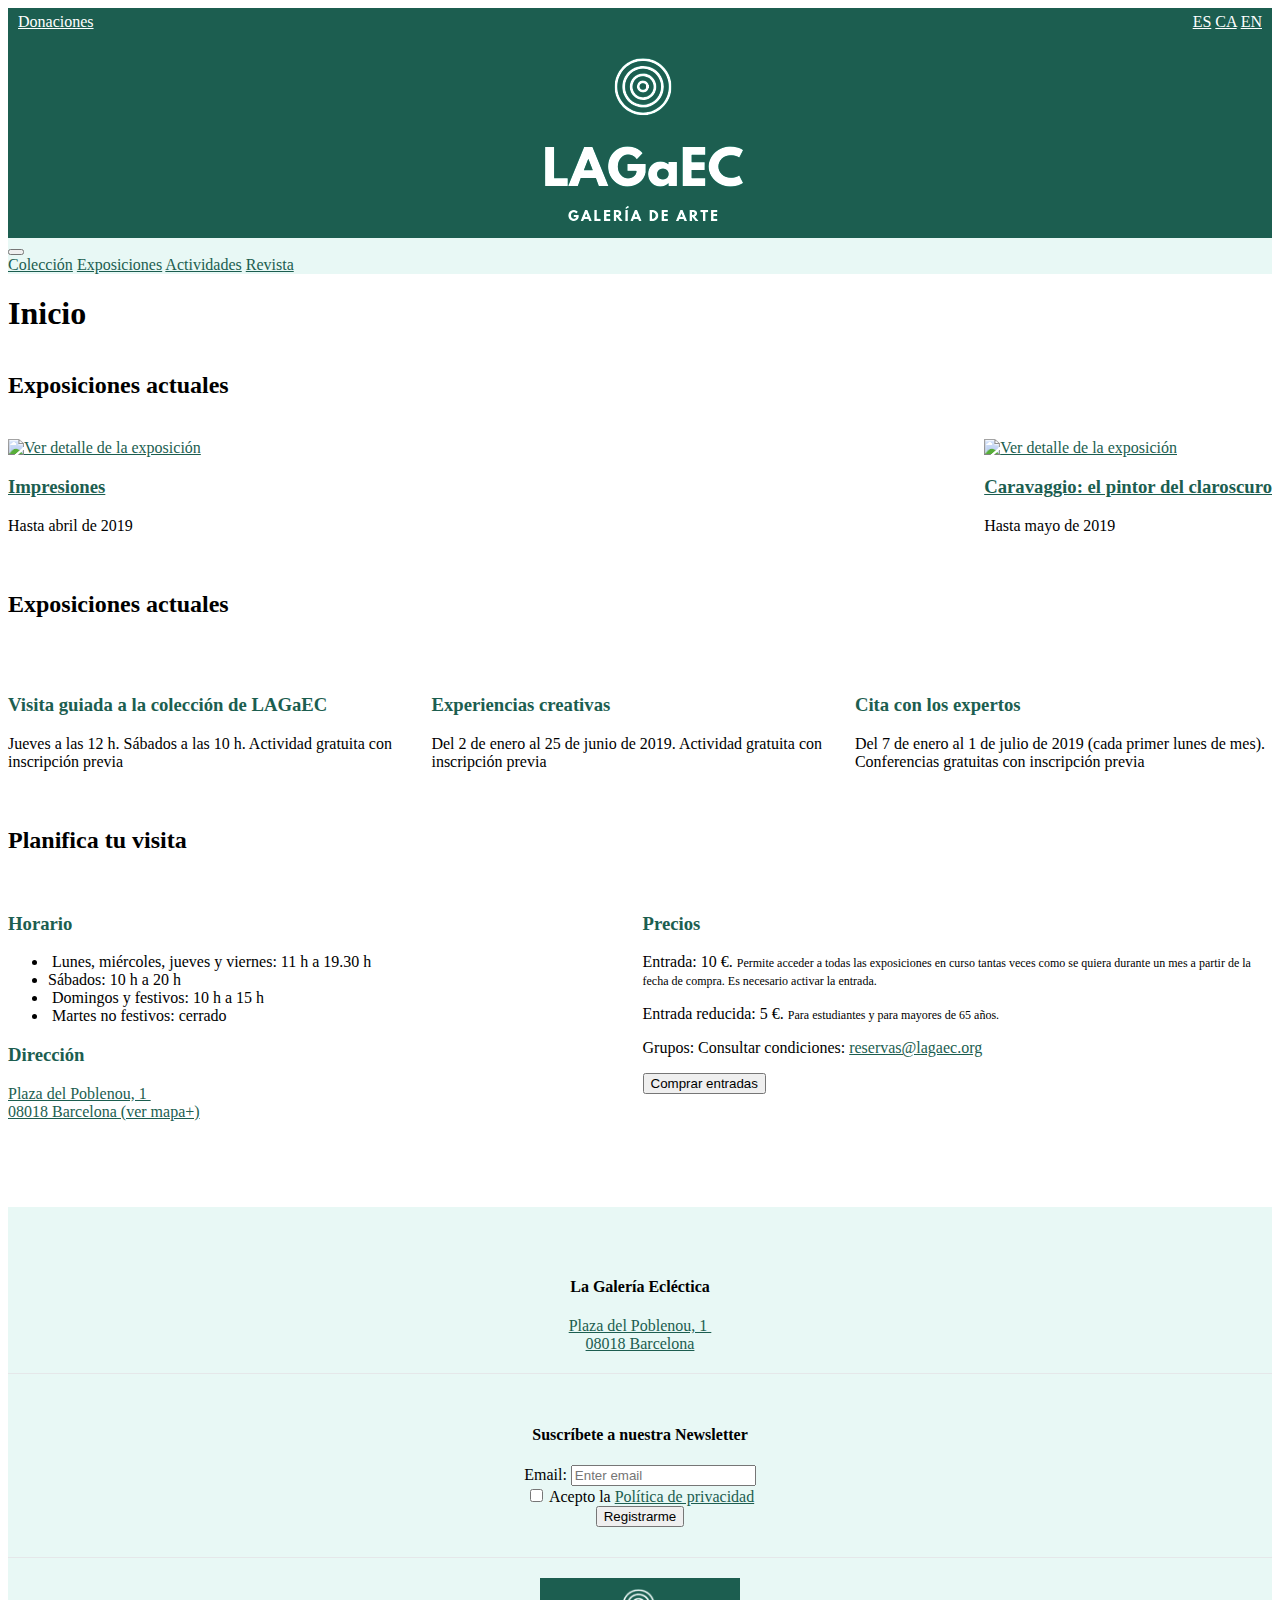
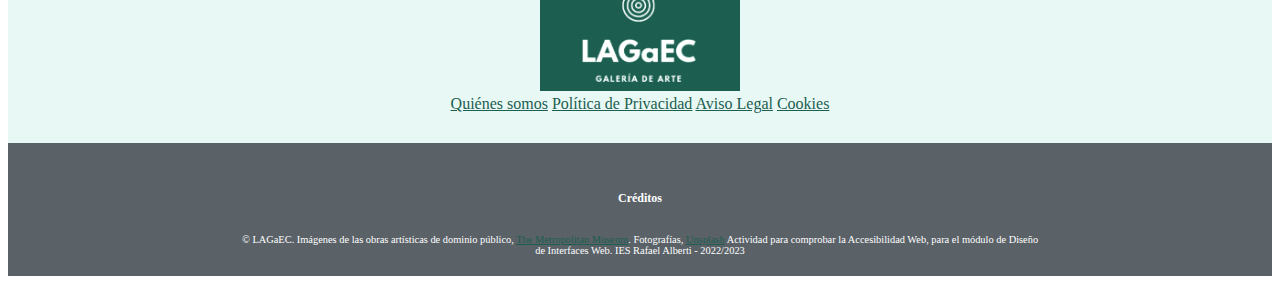
==== index.html @ 1482bf03 "Cambios necesarios para mejora de accesibilidad" ====
<!DOCTYPE html>
<html lang="es">
<head>
    <meta charset="UTF-8">
    <title>Inicio · La Galería Ecléctica</title>
    <link rel="stylesheet" href="assets/bootstrap/css/bootstrap.css">
    <link rel="stylesheet" href="https://use.fontawesome.com/releases/v5.6.3/css/all.css" integrity="sha384-UHRtZLI+pbxtHCWp1t77Bi1L4ZtiqrqD80Kn4Z8NTSRyMA2Fd33n5dQ8lWUE00s/" crossorigin="anonymous">
    <link rel="stylesheet" href="assets/css/style.css">
</head>
<body>
<header class="bg-verde-oscuro">
    <div class="cabecera-top">
        <div><a href="donar.html">Donaciones</a></div>
        <div>
            <a href="#">ES</a>
            <a href="#">CA</a>
            <a href="#">EN</a>
        </div>
    </div>
    <a href="index.html">
        <img src="assets/img/logo.png" alt="logo"/>
    </a>
    <nav class="navbar navbar-expand-lg navbar-light bg-verde-claro">
        <button class="navbar-toggler" data-toggle="collapse" data-target="#navbarNavAltMarkup">
            <span class="navbar-toggler-icon"></span>
        </button>
        <div class="collapse navbar-collapse" id="navbarNavAltMarkup">
            <div class="navbar-nav">
                <a class="nav-item nav-link" href="#">Colección</a>
                <a class="nav-item nav-link" href="exposiciones.html">Exposiciones</a>
                <a class="nav-item nav-link" href="#">Actividades</a>
                <a class="nav-item nav-link" href="#">Revista</a>
            </div>
        </div>
    </nav>
</header>

<main class="container-fluid">
    <h1>Inicio</h1>
    <section class="exposiciones container">
        <h2> Exposiciones actuales</h2>
        <div class="fila">
            <div class="dos-columnas">
                <a href="expo-detalle.html">
                    <img src="assets/img/expo-cezanne.jpg" alt="Ver detalle  de la exposición"/>
                </a>
                <a href="expo-detalle.html"><h3>Impresiones </h3></a>
                <p>Hasta abril de 2019</p>
            </div>
            <div class="dos-columnas">
                <a href="#">
                    <img src="assets/img/expo-caravaggio.jpg" alt="Ver detalle de la exposición"/>
                </a>
                <a href="#"> <h3>Caravaggio: el pintor del claroscuro </h3></a>
                <p>Hasta mayo de 2019</p>
            </div>
        </div>
    </section>

    <section class="actividades container">
        <h2> Exposiciones actuales</h2>
        <div class="fila">
            <div class="tres-columnas">
                <img src="assets/img/activ-guide.jpg" alt=""/>
                <h3>Visita guiada a la colección de LAGaEC </h3>
                <p>Jueves a las 12 h. Sábados a las 10 h. Actividad gratuita con inscripción previa</p>
            </div>
            <div class="tres-columnas">
                <img src="assets/img/activ-arts.jpg" alt=""/>
                <h3>Experiencias creativas </h3>
                <p>Del 2 de enero al 25 de junio de 2019. Actividad gratuita con inscripción previa</p>
            </div>
            <div class="tres-columnas">
                <img src="assets/img/activ-conf.jpg" alt=""/>
                <h3>Cita con los expertos</h3>
                <p>Del 7 de enero al 1 de julio de 2019 (cada primer lunes de mes). Conferencias gratuitas con inscripción previa</p>
            </div>
        </div>
    </section>

    <section class="planifica-visita container">
        <h2> Planifica tu visita</h2>
        <div class="fila">
            <div class="dos-columnas">
                <h3>Horario</h3>
                <ul>
                    <li> Lunes, miércoles, jueves y viernes: 11 h a 19.30 h </li>
                    <li>Sábados: 10 h a 20 h</li>
                    <li> Domingos y festivos: 10 h a 15 h</li>
                    <li> Martes no festivos: cerrado</li>
                </ul>
                <h3>Dirección</h3>
                <p>
                    <a href="https://www.google.com/maps/place/Rambla+del+Poblenou,+1,+08005+Barcelona/@41.3975104,2.2034485,17z/data=!3m1!4b1!4m5!3m4!1s0x12a4a36b1db3ec85:0xbfaec3c0c8fd3ae2!8m2!3d41.3975104!4d2.2056372" target="_blank">
                         Plaza del Poblenou, 1 <br>08018 Barcelona (ver mapa+)
                    </a>
                </p>

            </div>
            <div class="dos-columnas">
                <h3>Precios</h3>
                <p>Entrada: 10 €.
                <span>Permite acceder a todas las exposiciones en curso tantas veces como se quiera durante un mes a partir de la fecha de compra. Es necesario activar la entrada. </span>
                <p>
                <p>Entrada reducida: 5 €.
                <span>Para estudiantes y para mayores de 65 años. </span>
            </p>
                <p>Grupos: Consultar condiciones: <a href="mailto:reservas@lagaec.org">reservas@lagaec.org</a> </p>
                <button class="btn btn-secondary">Comprar entradas</button>
            </div>
        </div>
    </section>
</main>

<footer class="container-fluid">
    <div class="container pie">
        <h4>La Galería Ecléctica</h4>
        <a href="#">
            Plaza del Poblenou, 1 <br>
            08018 Barcelona
        </a>
        <div class="rrss">
            <a href="https://www.facebook.com/"><i class="fab fa-facebook-square"></i></a>
            <a href="https://twitter.com/"><i class="fab fa-twitter-square"></i></a>
            <a href="https://www.instagram.com/"><i class="fab fa-instagram"></i></a>
            <a href="https://www.youtube.com/"><i class="fab fa-youtube-square"></i></a>
        </div>

        <form>
            <h4>Suscríbete a nuestra Newsletter</h4>
            <div class="form-group">
                <label for="email">Email:</label>
                <input type="email" name="email" class="form-control" placeholder="Enter email">
            </div>
            <div class="form-group form-check">                
                <input type="checkbox" name="private__policy" class="form-check-input">
                <label class="form-check-label" for="private__policy">Acepto la <a href="#">Política de privacidad </a></label>
            </div>
            <button type="submit" class="btn btn-secondary">Registrarme</button>
        </form>
        <a href="index.html" class="logo">
            <img src="assets/img/logo-alt.png" alt="logo"/>
        </a>
        <nav class="navbar navbar-expand-lg navbar-light bg-verde-claro">
            <div class="navbar-nav">
                <a class="nav-item nav-link active" href="#">Quiénes somos</a>
                <a class="nav-item nav-link" href="#">Política de Privacidad</a>
                <a class="nav-item nav-link" href="#">Aviso Legal</a>
                <a class="nav-item nav-link" href="#">Cookies</a>
            </div>
        </nav>

    </div>
    <div class="creditos">
        <h6>Créditos</h6>
        <p>© LAGaEC. Imágenes de las obras artísticas de dominio público,
            <a href="https://www.metmuseum.org/art/collection/search#!?searchField=All&showOnly=openAccess&sortBy=relevance&offset=0&pageSize=0">The Metropolitan Museum</a>.
            Fotografías, <a href="https://unsplash.com">Unsplash</a>
            Actividad para comprobar la Accesibilidad Web, para el módulo de Diseño de Interfaces Web.
            IES Rafael Alberti - 2022/2023</p>
    </div>

</footer>
<script src="https://code.jquery.com/jquery-3.3.1.slim.min.js" integrity="sha384-q8i/X+965DzO0rT7abK41JStQIAqVgRVzpbzo5smXKp4YfRvH+8abtTE1Pi6jizo" crossorigin="anonymous"></script>
<script src="https://cdnjs.cloudflare.com/ajax/libs/popper.js/1.14.6/umd/popper.min.js" integrity="sha384-wHAiFfRlMFy6i5SRaxvfOCifBUQy1xHdJ/yoi7FRNXMRBu5WHdZYu1hA6ZOblgut" crossorigin="anonymous"></script>
<script src="assets/bootstrap/js/bootstrap.js"></script>
</body>
</html>
---- assets/css/style.css ----
/* GENÉRICO */

.bg-verde-claro{
    background: #E8F8F5;
}
.bg-verde-oscuro{
    background: #1C5E50;
}


.font-verde-claro{
    color: #E8F8F5;
}
.font-verde-oscuro{
    color: #1C5E50;
}
a{
    color: #1C5E50 ;
}
a:hover{
    color: #6c757d ;
}

h3{
    color: #1C5E50;
}

main img{
    width: 100%;
}

section{
    margin: 40px 0px;
}
/* CABECERA */
header{
    display: flex;
    flex-wrap: wrap;
    align-items: center;
    justify-content: center;
    color: #fff;
}

.cabecera-top{
    width: 100%;
    display: flex;
    flex-wrap: wrap;
    justify-content: space-between;
    align-items: center;
    padding: 5px 10px;
}
.cabecera-top a{
    color: #fff;
}
.cabecera-top > div{
    max-width: 200px;
}

header > nav,
header > a{
    width: 100%;
}
header > a{
    display: flex;
    justify-content: center;
}

.navbar{
    justify-content: center;
    background: #E8F8F5;
}
.navbar-light .navbar-nav .nav-link{
    text-align: center;
}

.navbar-expand-lg .navbar-collapse{
    justify-content: center;
}
.breadcrumb{
    margin-bottom: 0px;
    background: #F8F9F9;
}
.breadcrumb li{
    color:#222;
}

.submenu{
    width: 100%;
    background: #fff;
}

.submenu .navbar-nav {
    -ms-flex-direction: row;
    flex-direction: row;

}
.submenu .nav-link {
    display: block;
    padding: 0.5rem 1rem;
}
/* MAIN */
main{
    padding-bottom: 30px;
}

.fila{
    display: flex;
    flex-wrap: wrap;
    justify-content: space-between;
}

.fila div.dos-columnas{
    max-width: 49.8%
}
.fila div.tres-columnas{
    max-width: 33%
}
.fila div.cuatro-columnas{
    max-width: 24%;
    padding-right:1%;
}
.fila div.dos-tres-columnas{
    max-width: 60%;
    padding-left:7%;
}
.fila div.ver-mas{
    width: 100%;
    display: flex;
    align-items: center;
    justify-content: center;
}
.fila > div{
    margin-top: 20px;
}
.align-izquierda{
    justify-content: flex-start;
}


.planifica-visita span{
    font-size: 0.75rem;
}

/* DETALLE */
.expo-detalle main.container-fluid{
    padding-left: 0px;
    padding-right: 0px;
}
.detalle-cabecera{
    background: url("../img/expo-degas.jpg");
    min-height: 350px;
    width: 100%;
    -webkit-background-size: cover;
    -moz-background-size: cover;
    -o-background-size: cover;
    background-size: cover;
    background-repeat: no-repeat;
    margin-top: 0px;
}

.donar-cabecera{
    background: url("../img/donar.jpg");
    min-height: 350px;
    width: 100%;
    -webkit-background-size: cover;
    -moz-background-size: cover;
    -o-background-size: cover;
    background-size: cover;
    background-repeat: no-repeat;
    margin-top: 0px;
}

.donar-cabecera > .container,
.detalle-cabecera > .container{
    display: flex;
    flex-wrap: wrap;
    align-content: center;
    align-items: center;
    min-height: 400px;

}

.donar-cabecera h1,
.detalle-cabecera  h1{
    color: #fff;
    background: #1C5E50;
}

.detalle-cabecera  h2, .detalle-cabecera span{
    color: #fff;
    width: 100%;
}
.detalle-cabecera button{
    margin-top: 10px;
}


tbody tr:nth-child(even) { background: #E8F8F5 }
/* PIE DE PÁGINA  */

footer{
    background: #E8F8F5;
    padding-top: 50px;

}
footer i{
    font-size: 1.25rem;
}
footer .pie{
    display: flex;
    flex-wrap: wrap;
    justify-content: center;
    align-items: center;
}

footer .pie h2, footer .pie a,footer .pie div{
    width: 100%;
    text-align: center;
}
footer .rrss{
    border-bottom: solid thin #E5E7E9 ;
    padding-bottom: 20px;
}
footer .pie a.logo{
    border-top: solid thin #E5E7E9 ;
    padding-top: 20px;
}



footer form{
    margin: 30px 0px;
    display: flex;
    flex-wrap: wrap;
    justify-content: center;
    max-width: 300px;
    text-align: center;
}

footer .navbar{
    width: 100%;
}
footer img{
    max-width: 200px;
}
footer .navbar-nav {
    -ms-flex-direction: row;
    flex-direction: row;
}
footer.container-fluid{
    padding-right: 0px;
    padding-left: 0px;
}
.creditos{
    background: #5A6268;
    margin-top: 30px;
    font-size: 0.65rem;
    color: #fff;
    padding: 20px;
    text-align: center;
}
.creditos p{
    max-width: 800px;
    margin: 0 auto;
}
.creditos a{
    color: #1C5E50;
}
.creditos a:hover{
    color: #007bff ;
}
.creditos h6{
    font-size: 0.75rem;
}

.blockquote-footer{
    padding-top: 0px;
    background: transparent;
}
/* RESPONSIVE */
@media (max-width: 980px) {
    .fila div.dos-columnas,
    .fila div.tres-columnas{
        max-width: 100%
    }

    .fila div.cuatro-columnas{
        max-width: 49.8%
    }
    .fila div.dos-tres-columnas{
        max-width: 100%;
        padding-left:0%;
    }
}
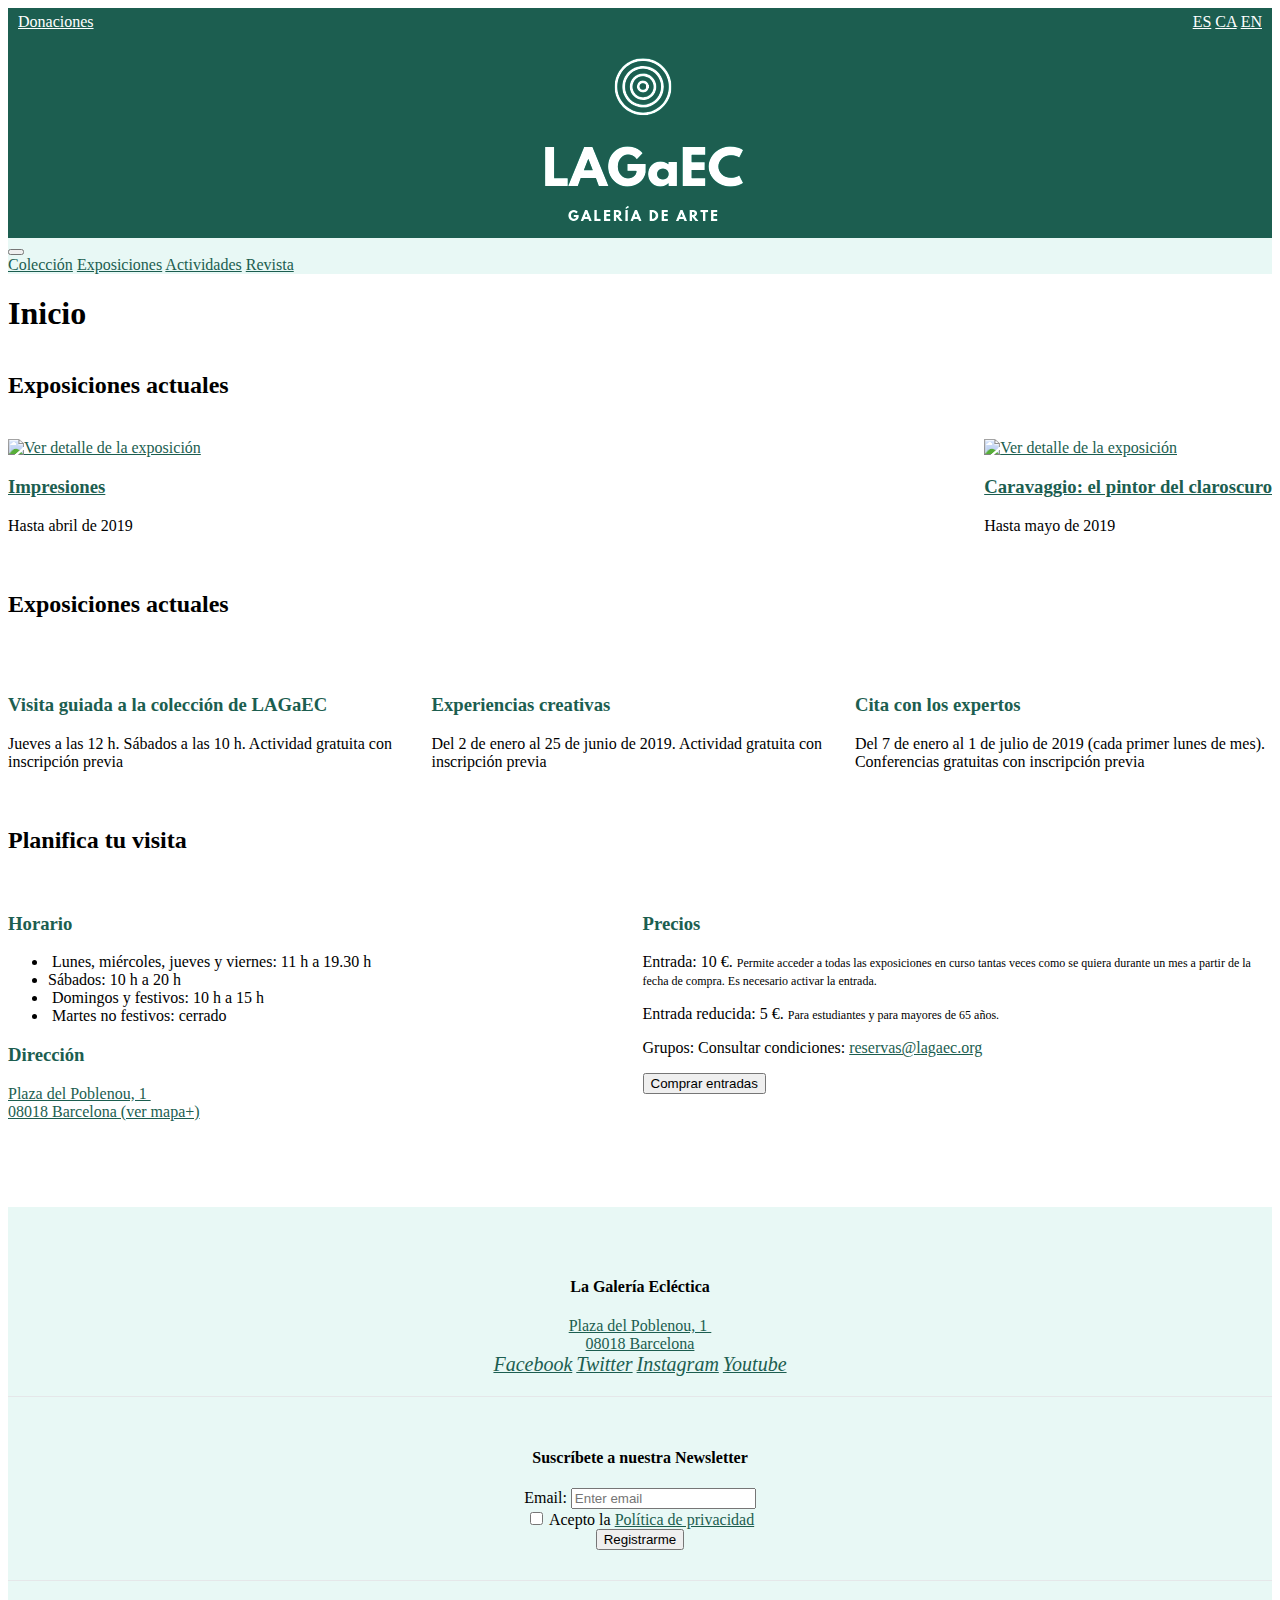
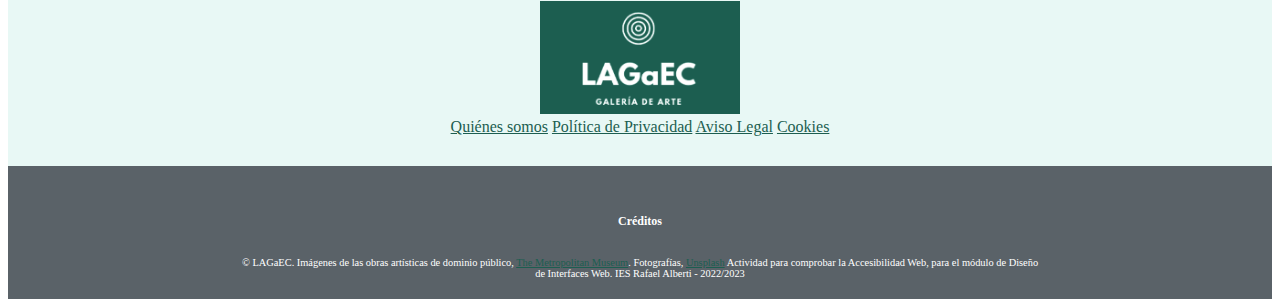
==== commit 9810be15: "Cambios en los label y añadido texto al los i" ====
--- a/index.html
+++ b/index.html
@@ -128,21 +128,23 @@
             08018 Barcelona
         </a>
         <div class="rrss">
-            <a href="https://www.facebook.com/"><i class="fab fa-facebook-square"></i></a>
-            <a href="https://twitter.com/"><i class="fab fa-twitter-square"></i></a>
-            <a href="https://www.instagram.com/"><i class="fab fa-instagram"></i></a>
-            <a href="https://www.youtube.com/"><i class="fab fa-youtube-square"></i></a>
+            <a href="https://www.facebook.com/"><i class="fab fa-facebook-square">Facebook</i></a>
+            <a href="https://twitter.com/"><i class="fab fa-twitter-square">Twitter</i></a>
+            <a href="https://www.instagram.com/"><i class="fab fa-instagram">Instagram</i></a>
+            <a href="https://www.youtube.com/"><i class="fab fa-youtube-square">Youtube</i></a>
         </div>
 
         <form>
             <h4>Suscríbete a nuestra Newsletter</h4>
             <div class="form-group">
-                <label for="email">Email:</label>
+                <label for="email">Email:
                 <input type="email" name="email" class="form-control" placeholder="Enter email">
+                </label>
             </div>
-            <div class="form-group form-check">                
+            <div class="form-group form-check">     
+                <label class="form-check-label" for="private__policy">          
                 <input type="checkbox" name="private__policy" class="form-check-input">
-                <label class="form-check-label" for="private__policy">Acepto la <a href="#">Política de privacidad </a></label>
+                Acepto la <a href="#">Política de privacidad </a></label>
             </div>
             <button type="submit" class="btn btn-secondary">Registrarme</button>
         </form>
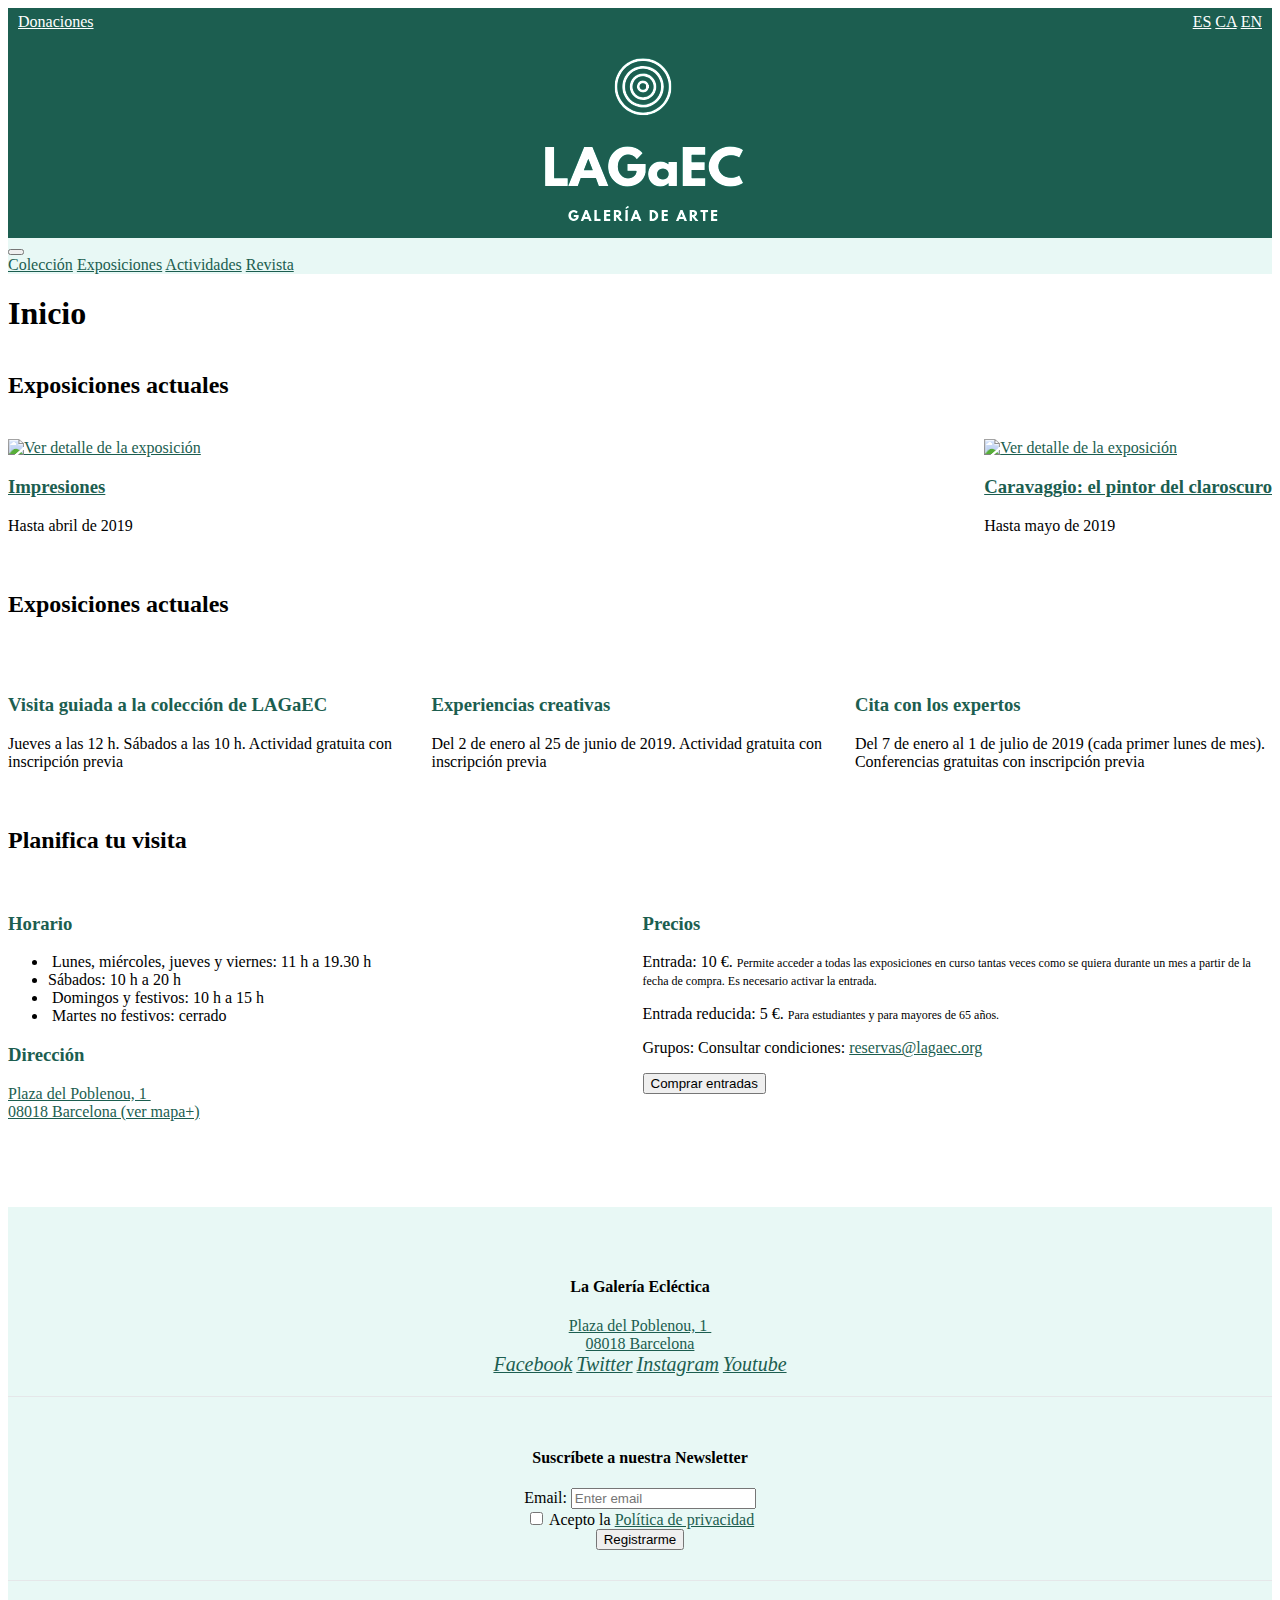
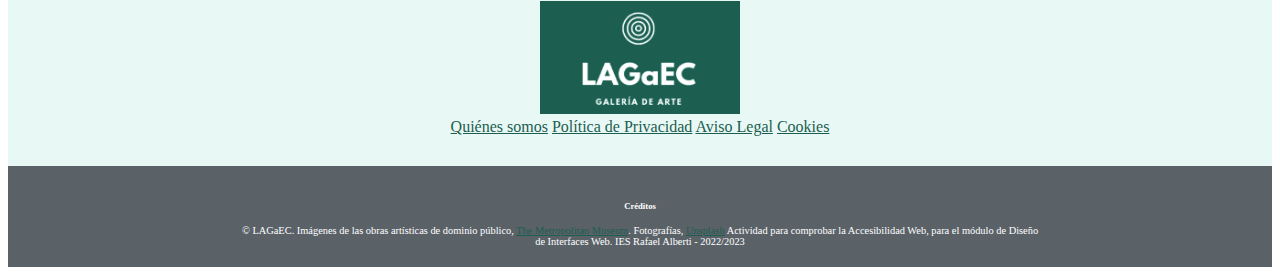
==== commit 08ac5a02: "Corregidos errores en las otras pags" ====
--- a/index.html
+++ b/index.html
@@ -138,12 +138,12 @@
             <h4>Suscríbete a nuestra Newsletter</h4>
             <div class="form-group">
                 <label for="email">Email:
-                <input type="email" name="email" class="form-control" placeholder="Enter email">
+                <input type="email" id="email" class="form-control" placeholder="Enter email">
                 </label>
             </div>
             <div class="form-group form-check">     
                 <label class="form-check-label" for="private__policy">          
-                <input type="checkbox" name="private__policy" class="form-check-input">
+                <input type="checkbox" id="private__policy" class="form-check-input">
                 Acepto la <a href="#">Política de privacidad </a></label>
             </div>
             <button type="submit" class="btn btn-secondary">Registrarme</button>
@@ -162,7 +162,7 @@
 
     </div>
     <div class="creditos">
-        <h6>Créditos</h6>
+        <h5>Créditos</h5>
         <p>© LAGaEC. Imágenes de las obras artísticas de dominio público,
             <a href="https://www.metmuseum.org/art/collection/search#!?searchField=All&showOnly=openAccess&sortBy=relevance&offset=0&pageSize=0">The Metropolitan Museum</a>.
             Fotografías, <a href="https://unsplash.com">Unsplash</a>
--- a/assets/css/style.css
+++ b/assets/css/style.css
@@ -295,3 +295,6 @@
         padding-left:0%;
     }
 }
+.table-title{
+    color:  white
+}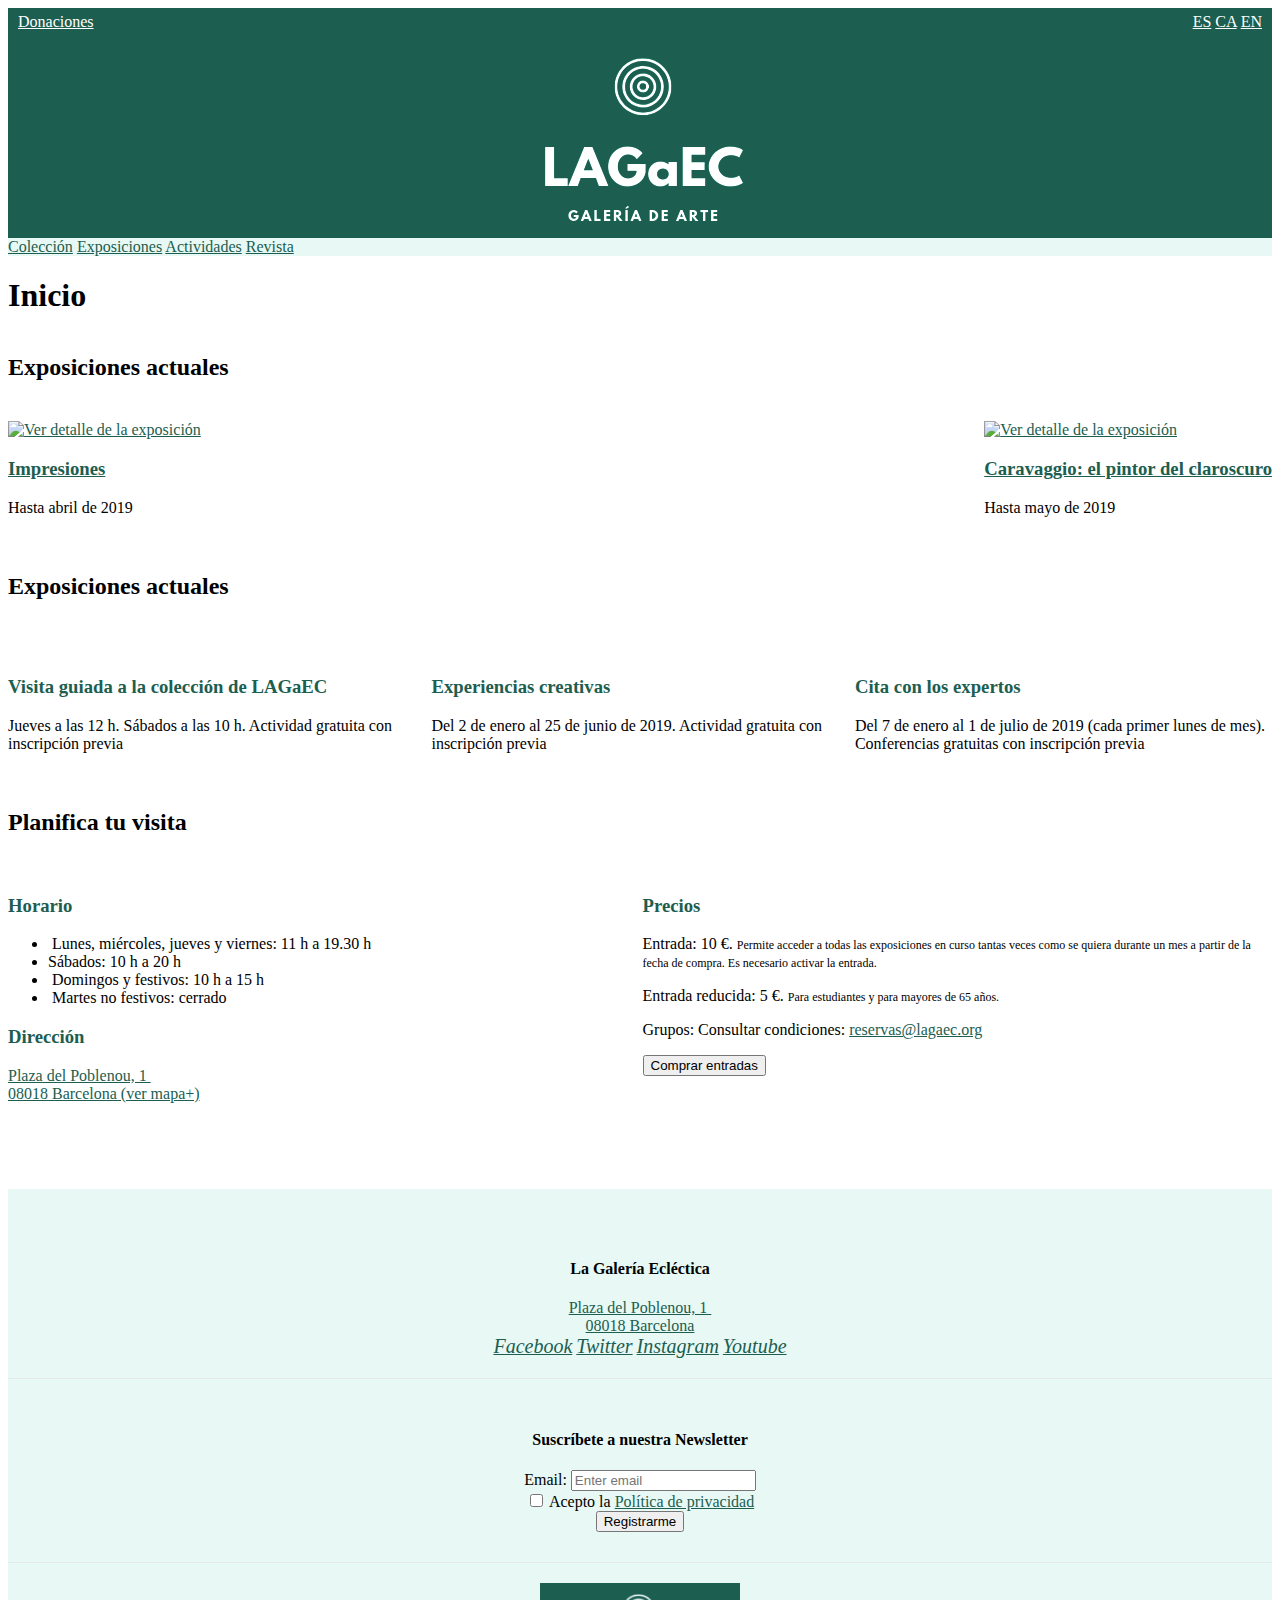
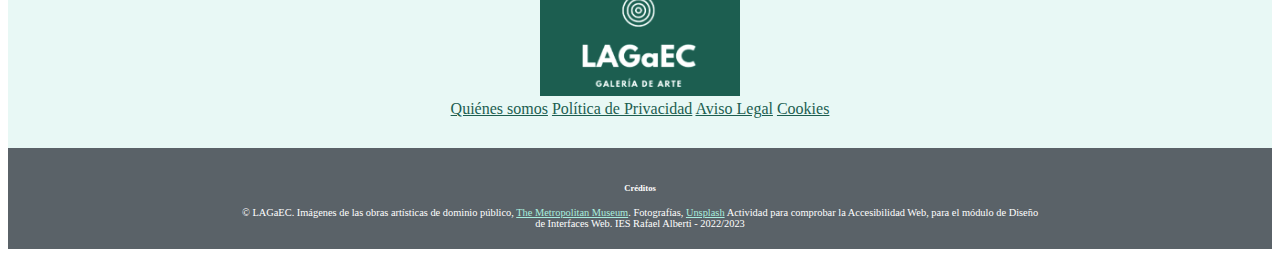
==== commit e5373eb1: "Commit final con ultimos retoques" ====
--- a/index.html
+++ b/index.html
@@ -21,9 +21,7 @@
         <img src="assets/img/logo.png" alt="logo"/>
     </a>
     <nav class="navbar navbar-expand-lg navbar-light bg-verde-claro">
-        <button class="navbar-toggler" data-toggle="collapse" data-target="#navbarNavAltMarkup">
-            <span class="navbar-toggler-icon"></span>
-        </button>
+        
         <div class="collapse navbar-collapse" id="navbarNavAltMarkup">
             <div class="navbar-nav">
                 <a class="nav-item nav-link" href="#">Colección</a>
--- a/assets/css/style.css
+++ b/assets/css/style.css
@@ -267,7 +267,7 @@
     margin: 0 auto;
 }
 .creditos a{
-    color: #1C5E50;
+    color: #a8eedf;
 }
 .creditos a:hover{
     color: #007bff ;
